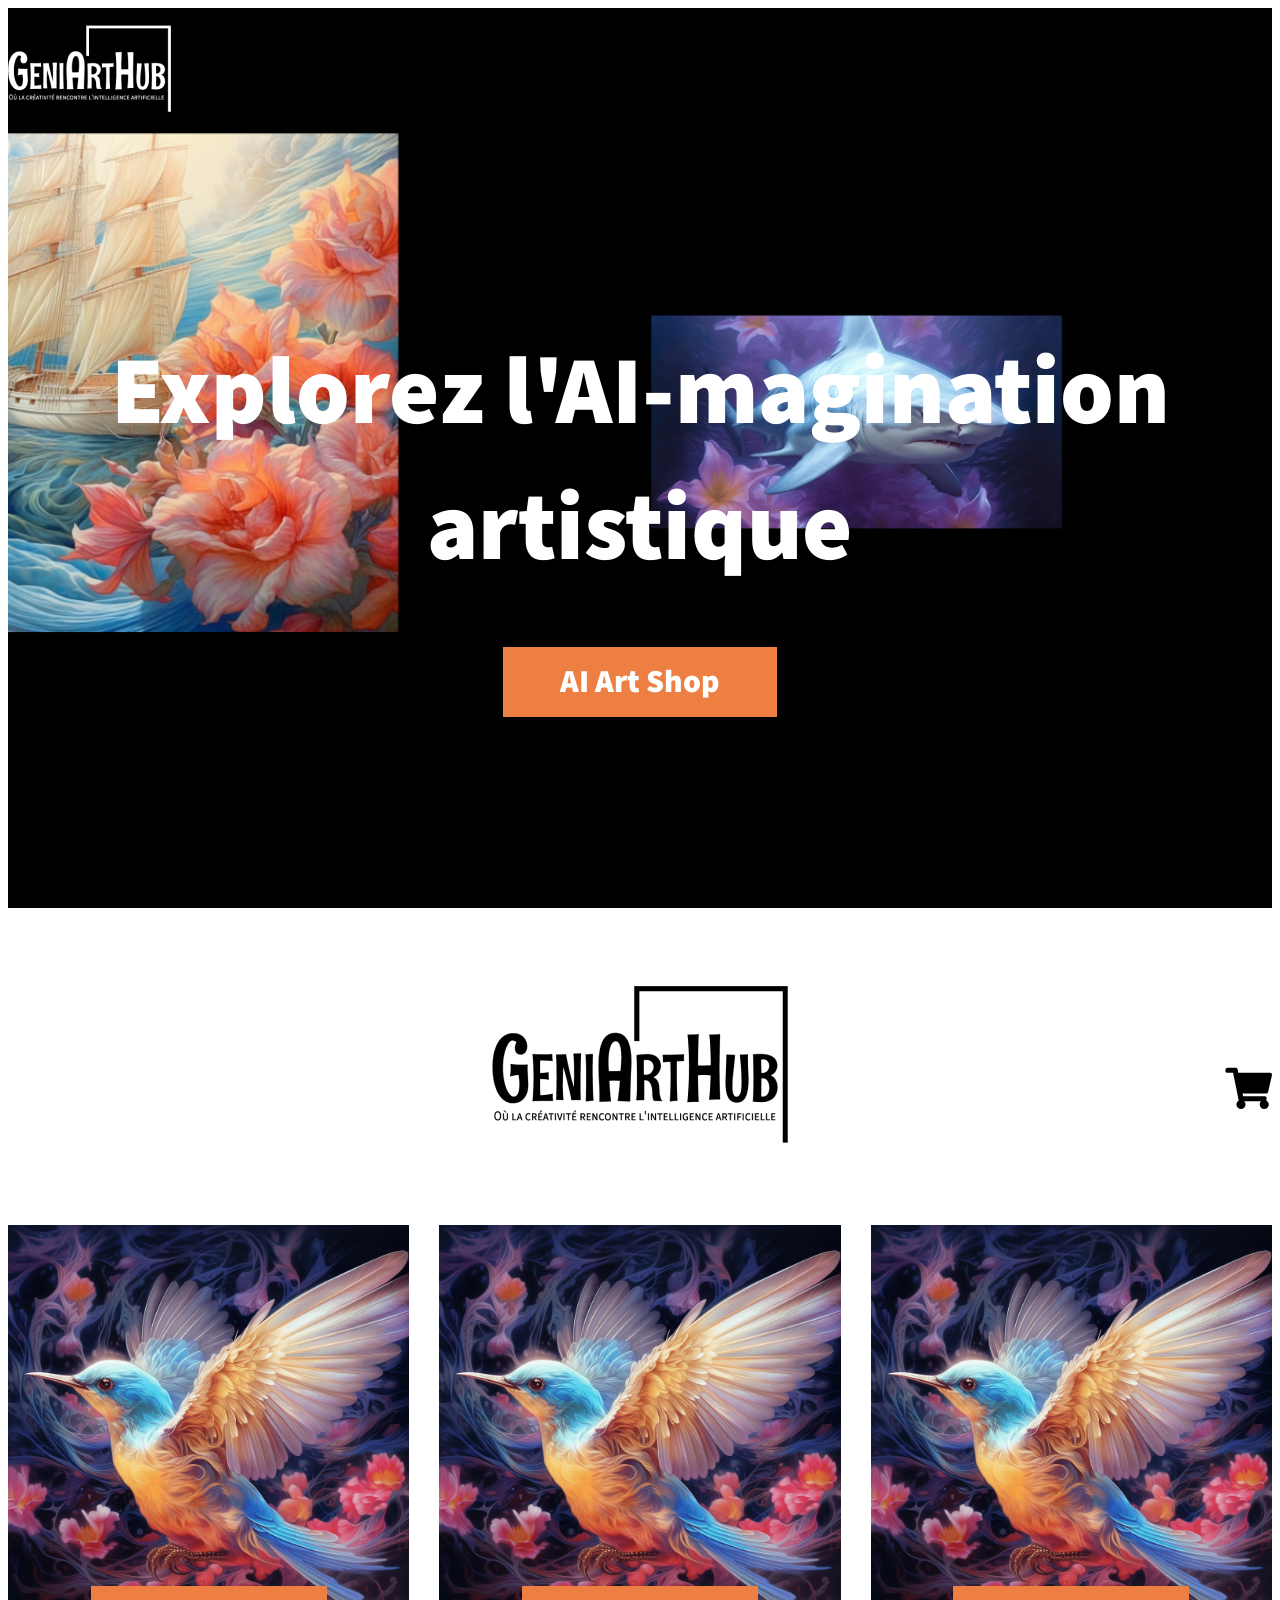
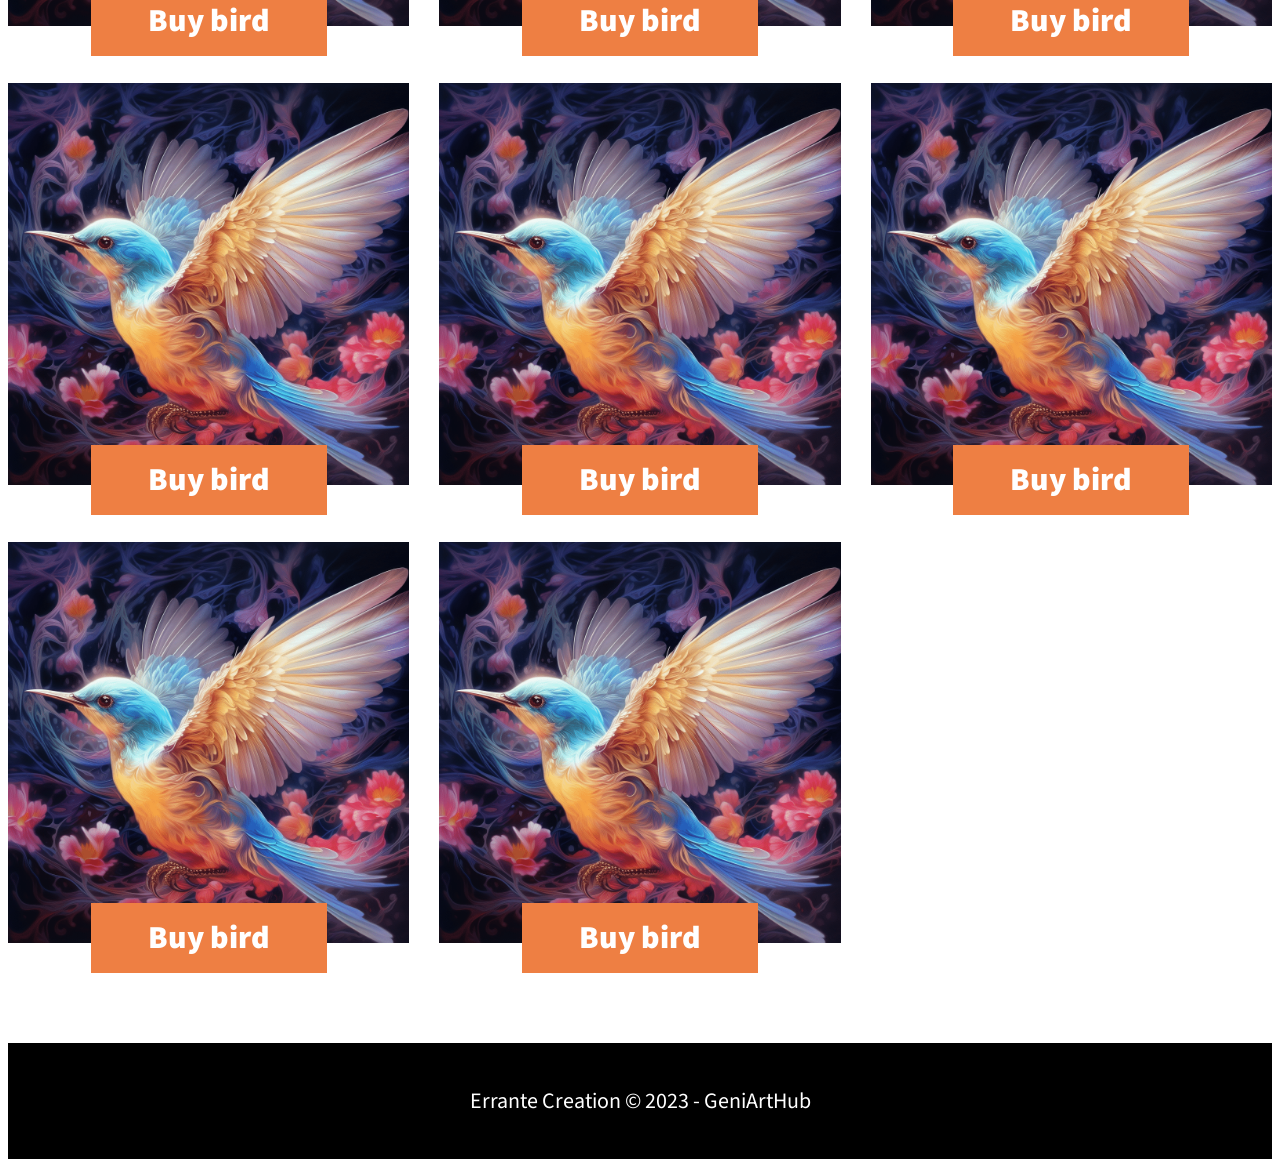
==== front/index.html @ cfb7704b "first commit" ====
<!DOCTYPE html>
<html lang="fr">
<head>
    <meta charset="UTF-8">
    <meta name="viewport" content="width=device-width, initial-scale=1.0">
    <link rel="stylesheet" href="https://necolas.github.io/normalize.css/8.0.1/normalize.css">
    <link rel="stylesheet" href="css/style.css">
    <title>GeniArtHub - Où la créativité rencontre l'intelligence artificielle</title>
</head>
<body>
    <header>
        <div class="row">
            <a href="index.html">
            <img src="img/logo-white.png" alt="Logo du site GeniArtHub">
        </a>
        </div>
    </header>
    <section class="hero">
        <div class="row">
            <h1>Explorez l'AI-magination artistique</h1>
            <a href="#aiartshop">AI Art Shop</a>
        </div>
    </section>

    <section id="aiartshop" class="productlist">
        <div>
            <img src="img/logo-black.png" alt="Logo GeniArtHub version sombre">
            <a href="cart.html"><img src="img/cart.svg" alt="Aller au panier"></a>
        </div>
        <section class="products">
            <article>
                <img src="img/01.png" alt="Titre produit">
                <a href="product.html">Buy bird</a>
            </article>

            <article>
                <img src="img/01.png" alt="Titre produit">
                <a href="product.html">Buy bird</a>
            </article>

            <article>
                <img src="img/01.png" alt="Titre produit">
                <a href="product.html">Buy bird</a>
            </article>

            <article>
                <img src="img/01.png" alt="Titre produit">
                <a href="product.html">Buy bird</a>
            </article>

            <article>
                <img src="img/01.png" alt="Titre produit">
                <a href="product.html">Buy bird</a>
            </article>

            <article>
                <img src="img/01.png" alt="Titre produit">
                <a href="product.html">Buy bird</a>
            </article>

            <article>
                <img src="img/01.png" alt="Titre produit">
                <a href="product.html">Buy bird</a>
            </article>

            <article>
                <img src="img/01.png" alt="Titre produit">
                <a href="product.html">Buy bird</a>
            </article>
        </section>
    </section>

    <footer>
        <p><a href="https://www.errantecreation.com/">Errante Creation</a> © 2023 - GeniArtHub</p>
    </footer>

    <script src="js/index.js"></script>
</body>
</html>
---- front/css/style.css ----
@import url('https://fonts.googleapis.com/css2?family=Rum+Raisin&family=Source+Sans+3:wght@400;900&display=swap');
html {
    --scroll-behavior: smooth;
    scroll-behavior: smooth;
}
.row {
    max-width: 1440px;
    margin:auto;
    width: 100%;
}
header {
    background-color: black;
    height:125px;
    display: flex;
    align-items: center;
}
.hero {
    background: #000;
    margin:0;
    min-height: calc(100vh - 125px);
    display: flex;
    background-image: url("../img/images-art.png");
    background-repeat: no-repeat;
    background-size: cover;
}
.hero h1 {
    margin: 0;
    padding:0;
    color: #FFF;
    text-align: center;
    font-family: 'Source Sans 3', sans-serif;
    font-size: 96px;
    font-style: normal;
    font-weight: 900;
    line-height: normal;
}

.hero a {
    background: #EE7F43;
    display: inline-block;
    color:#FFF;
    text-align: center;
    font-family: 'Source Sans 3', sans-serif;
    font-size: 32px;
    font-style: normal;
    font-weight: 900;
    line-height: normal;
    text-decoration: none;
    padding:12px 57px;
    margin-top: 50px;
}

.hero .row {
    text-align: center;
}

.productlist {
    max-width: 1440px;
    margin:auto;
    text-align: center;
}
.productlist > div {
    position:relative;
}
.productlist > div > img {
    margin:78px 0;
}
.productlist > div > a {
    position: absolute;
    top: 50%;
    right: 0;
}

.productlist .products {
    display:grid;
    grid-template-columns: repeat(3, 1fr);
    gap:30px;
    row-gap: 57px;
}

.products img {
    width:100%;
}

.products article {
    position: relative;
    display: flex;
    align-items: flex-end;
    justify-content: center;
}
.products article a {
    background: #EE7F43;
    display: inline-block;
    color:#FFF;
    text-align: center;
    font-family: 'Source Sans 3', sans-serif;
    font-size: 32px;
    font-style: normal;
    font-weight: 900;
    line-height: normal;
    text-decoration: none;
    padding:12px 57px;
    position:absolute;
    z-index: 9;
    bottom: -30px;
}

footer {
    margin-top: 100px;
    background:#000;
    text-align: center;
    color:#FFF;
    padding:20px 0;
}
footer p {
    font-family: 'Source Sans 3', sans-serif;
    font-size: 22px;
    font-style: normal;
    font-weight: 400;
    line-height: normal;
}
footer a {
    color:#fff;
    text-decoration: none;
}

.page header {
    background-color: #fff;
    margin: auto;
    max-width: 1440px;
    height:auto;
    margin:41px auto 80px auto;
   
}
.page header div {
    display: flex;
    justify-content: center;
    align-items: center;
}

.page header div {
    position:relative;
    width: 100%;
}
.page header a:nth-child(2) {
    position:absolute;
    top:50%;
    right:0;
}

.detailoeuvre {
    max-width: 1440px;
    margin:auto;
}

.detailoeuvre article {
    display:grid; 
    grid-template-columns: repeat(2, 1fr);
    gap:85px;
}

figure {
    margin: 0;
    padding: 0;
}
.detailoeuvre img {
    width:100%;
    height:100%;
    object-fit: cover;
}
.detailoeuvre article > div {
    background-color: #F3F3F3;
    width: 100%;
    text-align: center;
}

.detailoeuvre h1,
.detailoeuvre h2 {
    color: #000;
    text-align: center;
    font-family: 'Rum Raisin', sans-serif;
    font-size: 36px;
    font-style: normal;
    font-weight: 400;
    line-height: normal;
}

.detailoeuvre article p {
    color: #000;
    font-family: 'Source Sans 3', sans-serif;
    font-size: 16px;
    font-style: normal;
    font-weight: 400;
    line-height: 187.2%; /* 29.952px */
    max-width: 80%;
    margin: auto;
}
div.price  {
    margin-bottom: 80px;
}
article > div > div.price > p {
    margin: auto;
    margin-top: 80px;
    text-align: center;
    color: #EE7F43;
    font-family: 'Source Sans 3', sans-serif;
    font-size: 32px;
    font-style: normal;
    font-weight: 400;
    line-height: normal;
}
.detailoeuvre .price .showprice {
    display:block;
    text-align: center;
    font-family: 'Source Sans 3', sans-serif;
    color: #000;
    font-size: 40px;
    font-style: normal;
    font-weight: 400;
    line-height: normal;
}
.declinaison input {
    border: 1px solid #EE7F43;
    font-family: 'Source Sans 3', sans-serif;
    height:66px;
    /* width:83px; */
    background-color: transparent;
    text-align: center;
    font-size: 32px;
    font-style: normal;
    font-weight: 400;
    line-height: normal;
    padding: 0;
}
.declinaison select {
    border: 1px solid #EE7F43;
    font-family: 'Source Sans 3', sans-serif;
    height:66px;
    background-color: transparent;
    padding-left:12px;
    font-size: 32px;
    font-style: normal;
    font-weight: 400;
    line-height: normal;

}
.declinaison {
    display:grid;
    grid-template-columns: 25% auto;
    width:80%;
    gap: 24px;
    margin:auto;
}
.button-buy {
    color: #FFF;
    text-align: center;
    font-family: 'Source Sans 3', sans-serif;
    font-size: 32px;
    font-style: normal;
    font-weight: 900;
    line-height: normal;
    background: #EE7F43;
    text-decoration: none;
    padding:12px 57px;
    margin: auto;
    display: inline-block;
    margin-top: 24px;
}
.detailoeuvre h2 {
    margin-top: 50px;
}

.detailoeuvre aside {
    color: #000;
    font-family: 'Source Sans 3', sans-serif;
    font-size: 24px;
    font-style: normal;
    font-weight: 400;
    line-height: normal;
}
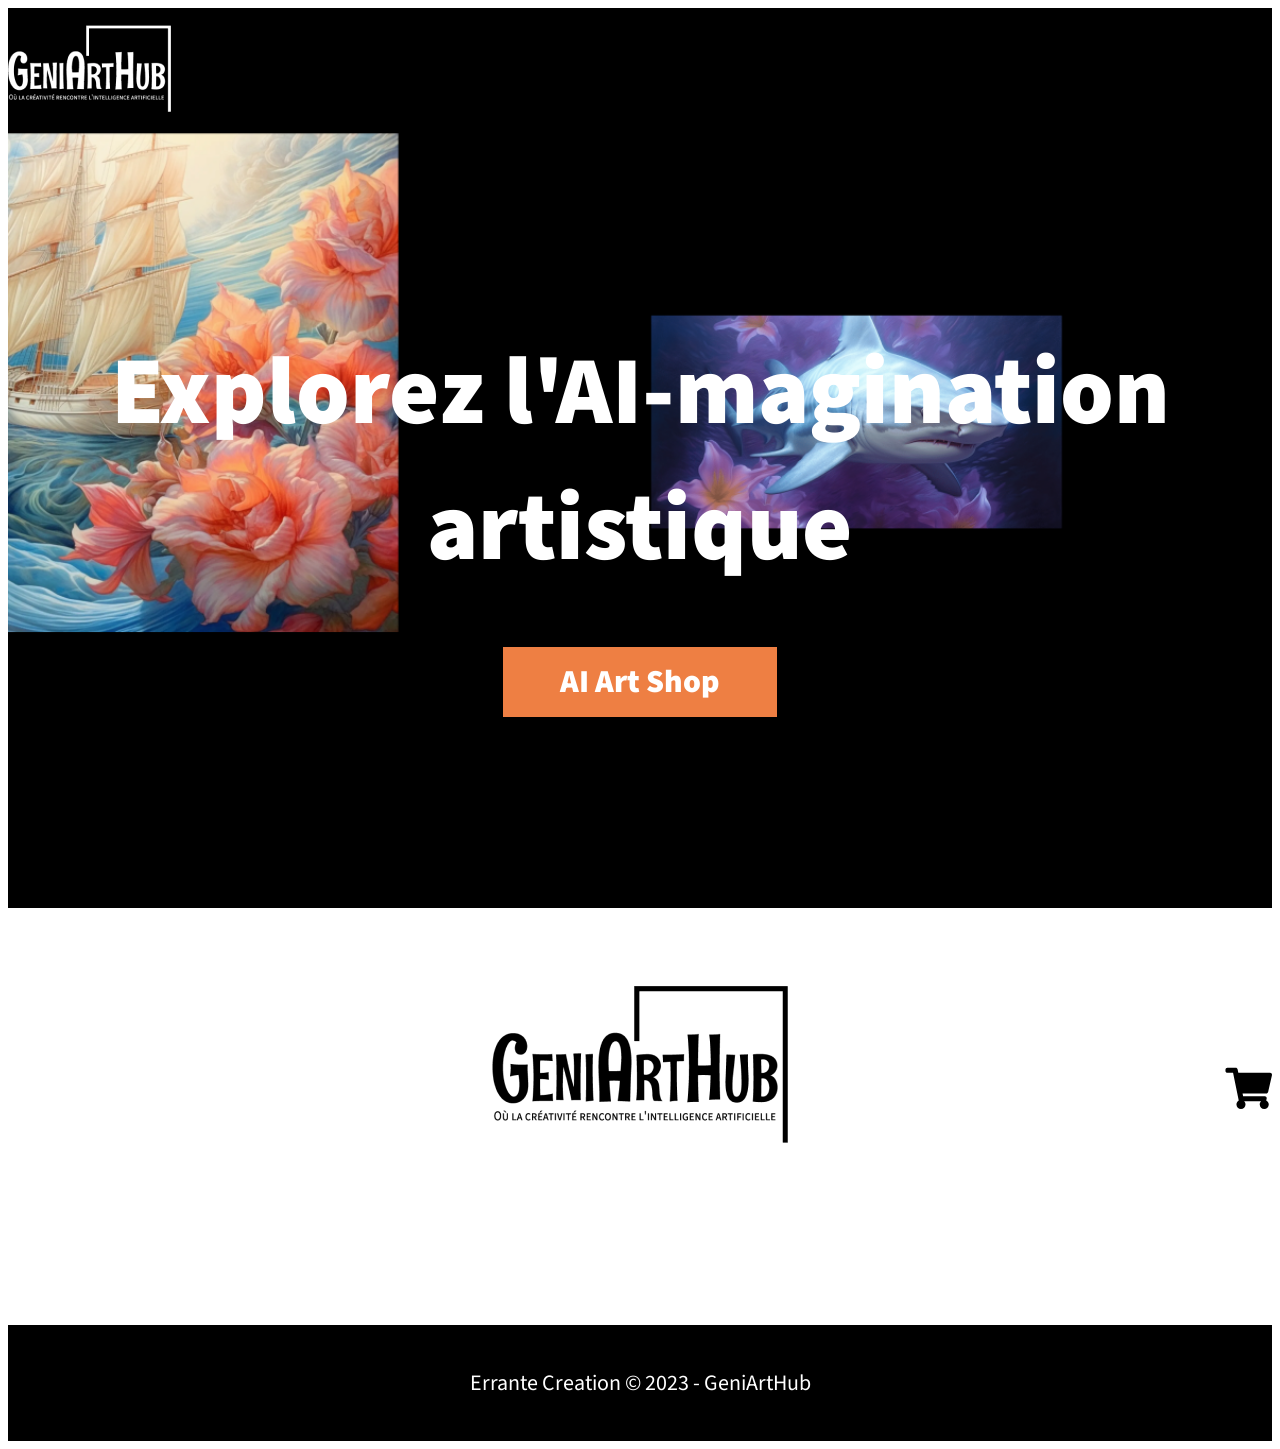
==== commit b9e4bb0b: "La page d'accueil" ====
--- a/front/index.html
+++ b/front/index.html
@@ -27,46 +27,9 @@
             <img src="img/logo-black.png" alt="Logo GeniArtHub version sombre">
             <a href="cart.html"><img src="img/cart.svg" alt="Aller au panier"></a>
         </div>
+        
         <section class="products">
-            <article>
-                <img src="img/01.png" alt="Titre produit">
-                <a href="product.html">Buy bird</a>
-            </article>
-
-            <article>
-                <img src="img/01.png" alt="Titre produit">
-                <a href="product.html">Buy bird</a>
-            </article>
-
-            <article>
-                <img src="img/01.png" alt="Titre produit">
-                <a href="product.html">Buy bird</a>
-            </article>
-
-            <article>
-                <img src="img/01.png" alt="Titre produit">
-                <a href="product.html">Buy bird</a>
-            </article>
-
-            <article>
-                <img src="img/01.png" alt="Titre produit">
-                <a href="product.html">Buy bird</a>
-            </article>
-
-            <article>
-                <img src="img/01.png" alt="Titre produit">
-                <a href="product.html">Buy bird</a>
-            </article>
-
-            <article>
-                <img src="img/01.png" alt="Titre produit">
-                <a href="product.html">Buy bird</a>
-            </article>
-
-            <article>
-                <img src="img/01.png" alt="Titre produit">
-                <a href="product.html">Buy bird</a>
-            </article>
+           
         </section>
     </section>
 
